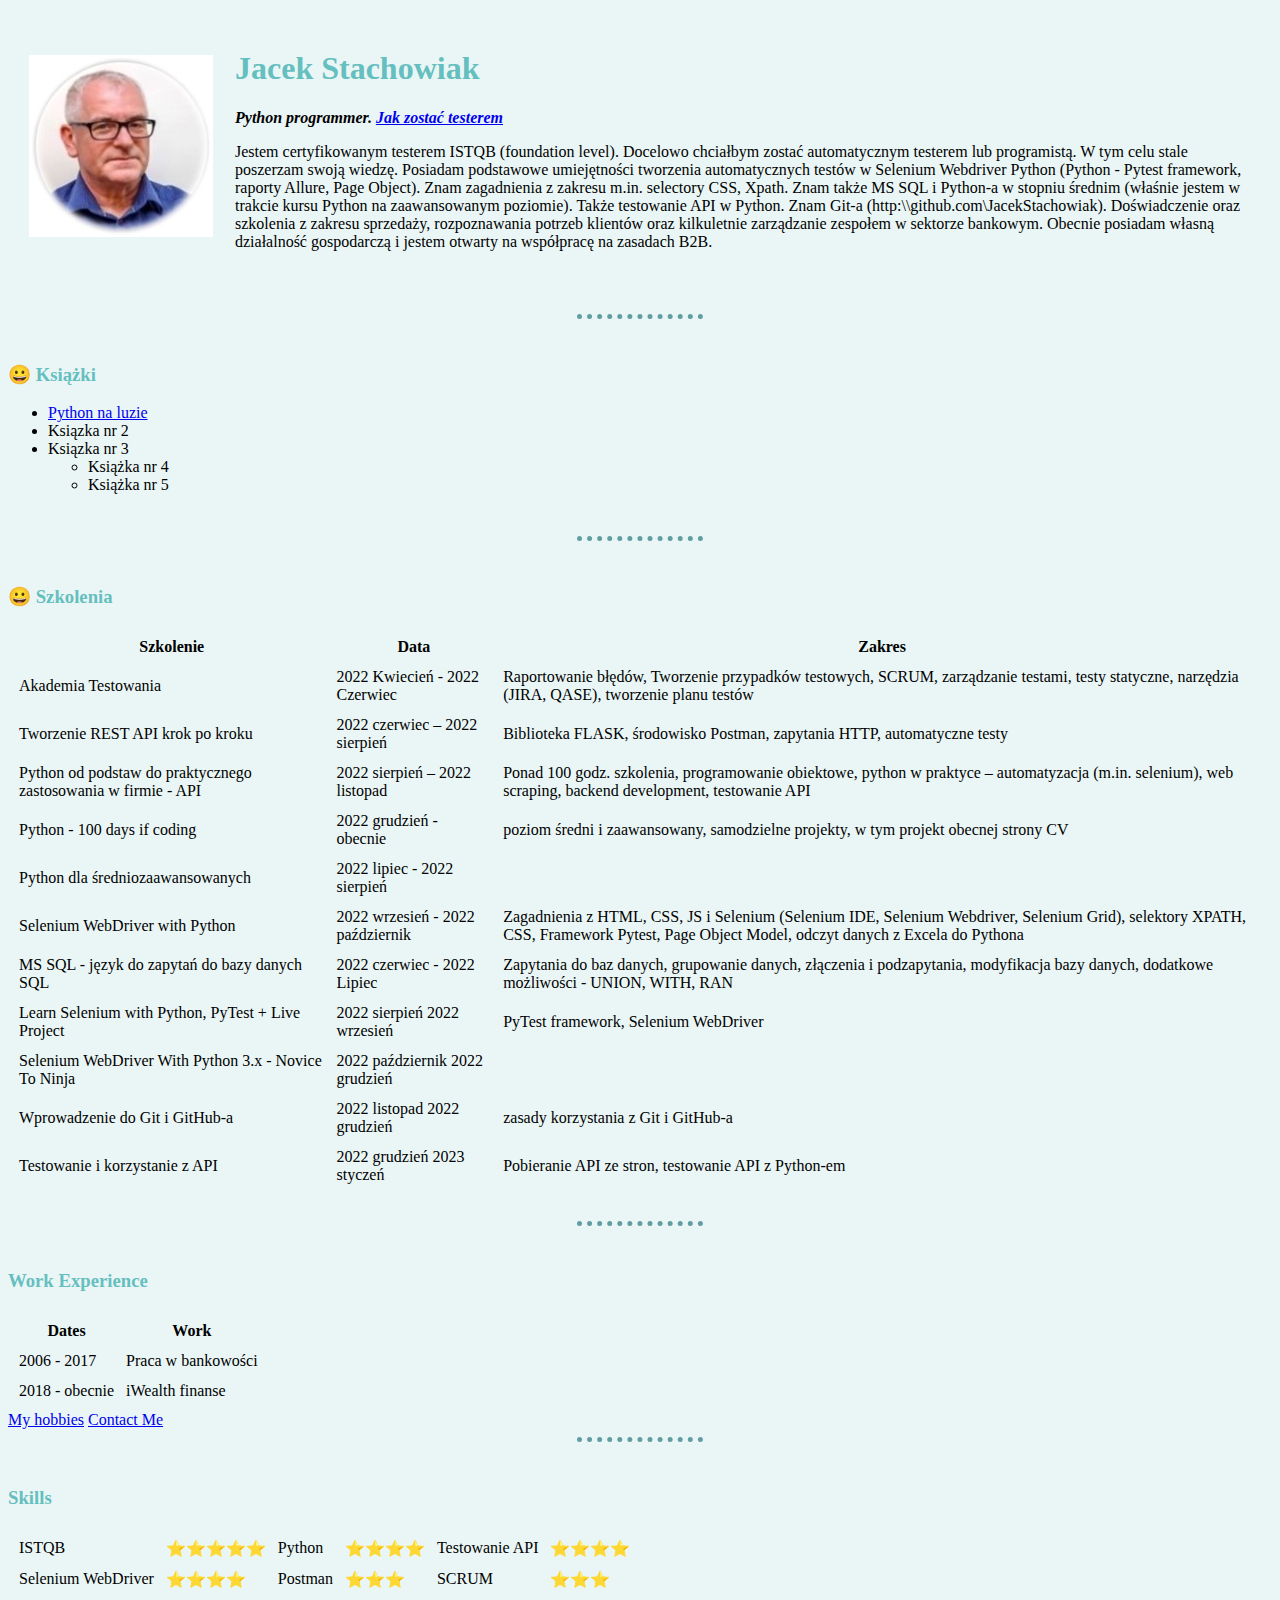
==== index.html @ 421329d6 "add new files project cv" ====
<!-- https://jacekstachowiak.github.io/cv/  (pages - main, root, save)-->
<!-- https://colorhunt.co/ - tu znajdziemy kolory-->

<!DOCTYPE html>

<html lang="en">

    <head>
        <meta charset="UTF-8">
        <meta name="author" content="Jacek Stachowiak">
        <title>😀 Jack's Personal Site</title>
        <link rel="stylesheet" href="css/style.css">
    </head>

    <body>
        <table cellspacing="20">
            <tr>
                <td><img src="Images/jacek_color.jpg" alt="Jacek picture's"></td>
                <td><h1>Jacek Stachowiak</h1>
                <p><em><strong>Python programmer.  <a href="https://jakzostactesterem.pl/">Jak zostać testerem</a></strong></em></p>
                <p>Jestem certyfikowanym testerem ISTQB (foundation level). Docelowo chciałbym zostać automatycznym testerem lub programistą. W tym celu stale poszerzam swoją wiedzę.
                   Posiadam podstawowe umiejętności tworzenia automatycznych testów w Selenium Webdriver Python (Python - Pytest framework, raporty Allure, Page Object).
                   Znam zagadnienia z zakresu m.in. selectory CSS, Xpath. Znam także MS SQL i Python-a w stopniu  średnim (właśnie jestem w trakcie kursu Python na zaawansowanym poziomie).
                   Także testowanie API w Python. Znam Git-a (http:\\github.com\JacekStachowiak). Doświadczenie oraz szkolenia z zakresu sprzedaży, rozpoznawania potrzeb klientów oraz
                   kilkuletnie zarządzanie zespołem w sektorze bankowym. Obecnie posiadam własną działalność gospodarczą i jestem otwarty na współpracę na zasadach B2B. </p></td>
            </tr>
        </table>

        <br>
        <hr>
        <br>

        <h3>😀 Książki</h3>
        <ul>
            <li>  <a href="https://jsystems.pl/static/andrzejklusiewicz/PNL.pdf">Python na luzie</a></li>
            <li>Ksiązka nr 2</li>
            <li>Ksiązka nr 3</li>
            <ul>
                <li>Książka nr 4</li>
                <li>Książka nr 5</li>
            </ul>
        </ul>

        <br>
        <hr>
        <br>

        <h3>😀 Szkolenia</h3>
        <table cellspacing="10">
            <thead>
                <tr>
                    <th>Szkolenie</th>
                    <th>Data</th>
                    <th>Zakres</th>
                </tr>
            </thead>
            <tbody>
                <tr>
                    <td>Akademia Testowania</td>
                    <td>2022 Kwiecień - 2022 Czerwiec</td>
                    <td>Raportowanie błędów, Tworzenie przypadków testowych, SCRUM, zarządzanie testami, testy statyczne, narzędzia (JIRA, QASE), tworzenie planu testów</td>
                </tr>
                <tr>
                    <td>Tworzenie REST API krok po kroku</td>
                    <td>2022 czerwiec – 2022 sierpień</td>
                    <td>Biblioteka FLASK, środowisko Postman, zapytania HTTP, automatyczne testy</td>
                </tr>
                <tr>
                    <td>Python od podstaw do praktycznego zastosowania w firmie - API</td>
                    <td>2022 sierpień – 2022 listopad</td>
                    <td>Ponad 100 godz. szkolenia, programowanie obiektowe, python w praktyce – automatyzacja (m.in. selenium), web scraping, backend development, testowanie API</td>
                </tr>
                <tr>
                    <td>Python - 100 days if coding</td>
                    <td>2022 grudzień - obecnie</td>
                    <td>poziom średni i zaawansowany, samodzielne projekty, w tym projekt obecnej strony CV</td>
                </tr>
                <tr>
                    <td>Python dla średniozaawansowanych</td>
                    <td>2022 lipiec - 2022 sierpień</td>
                    <td></td>
                </tr>
                <tr>
                    <td>Selenium WebDriver with Python</td>
                    <td>2022 wrzesień - 2022 październik</td>
                    <td>Zagadnienia z HTML, CSS, JS i Selenium (Selenium IDE, Selenium Webdriver, Selenium Grid), selektory XPATH, CSS, Framework Pytest, Page Object Model, odczyt danych z Excela do Pythona</td>
                </tr>
                <tr>
                    <td>MS SQL - język do zapytań do bazy danych SQL</td>
                    <td>2022 czerwiec - 2022 Lipiec</td>
                    <td>Zapytania do baz danych, grupowanie danych, złączenia i podzapytania, modyfikacja bazy danych, dodatkowe możliwości - UNION, WITH, RAN</td>
                </tr>
                <tr>
                    <td>Learn Selenium with Python, PyTest + Live Project</td>
                    <td>2022 sierpień 2022 wrzesień</td>
                    <td>PyTest framework, Selenium WebDriver</td>
                </tr>
                <tr>
                    <td>Selenium WebDriver With Python 3.x - Novice To Ninja</td>
                    <td>2022 październik 2022 grudzień</td>
                    <td></td>
                </tr>
                <tr>
                    <td>Wprowadzenie do Git i GitHub-a</td>
                    <td>2022 listopad 2022 grudzień</td>
                    <td>zasady korzystania z Git i GitHub-a</td>
                </tr>
                <tr>
                    <td>Testowanie i korzystanie z API</td>
                    <td>2022 grudzień 2023 styczeń</td>
                    <td>Pobieranie API ze stron, testowanie API z Python-em</td>
                </tr>
            </tbody>
        </table>

        <br>
        <hr>
        <br>

        <h3>Work Experience</h3>
        <table cellspacing="10">
            <thead>
                <tr>
                    <th>Dates</th>
                    <th>Work</th>
                </tr>
            </thead>
            <tbody>
                <tr>
                    <td>2006 - 2017</td>
                    <td>Praca w bankowości</td>
                </tr>
                <tr>
                    <td>2018 - obecnie</td>
                    <td>iWealth finanse</td>
                </tr>
            </tbody>
        </table>

        <a href="hobbies.html">My hobbies</a>
        <a href="contact.html">Contact Me</a>

        <br>
        <hr>
        <br>

        <h3>Skills</h3>
        <table cellspacing="10">
            <tr>
                <td>ISTQB</td>
                <td>⭐⭐⭐⭐⭐</td>
                <td>Python</td>
                <td>⭐⭐⭐⭐</td>
                <td>Testowanie API</td>
                <td>⭐⭐⭐⭐</td>
            </tr>
            <tr>
                <td>Selenium WebDriver</td>
                <td>⭐⭐⭐⭐</td>
                <td>Postman</td>
                <td>⭐⭐⭐</td>
                <td>SCRUM</td>
                <td>⭐⭐⭐</td>
            </tr>
        </table>
    </body>
</html>
---- css/style.css ----
body {
               background-color: #EAF6F6;
            }

            hr {
               border-style: none;
               border-top-style: dotted;
               border-color: #609EA2;
               border-width: 5px;
               width: 10%;
            }

            h1 {
                color: #66BFBF;
            }

            h3 {
                color: #66BFBF;
            }
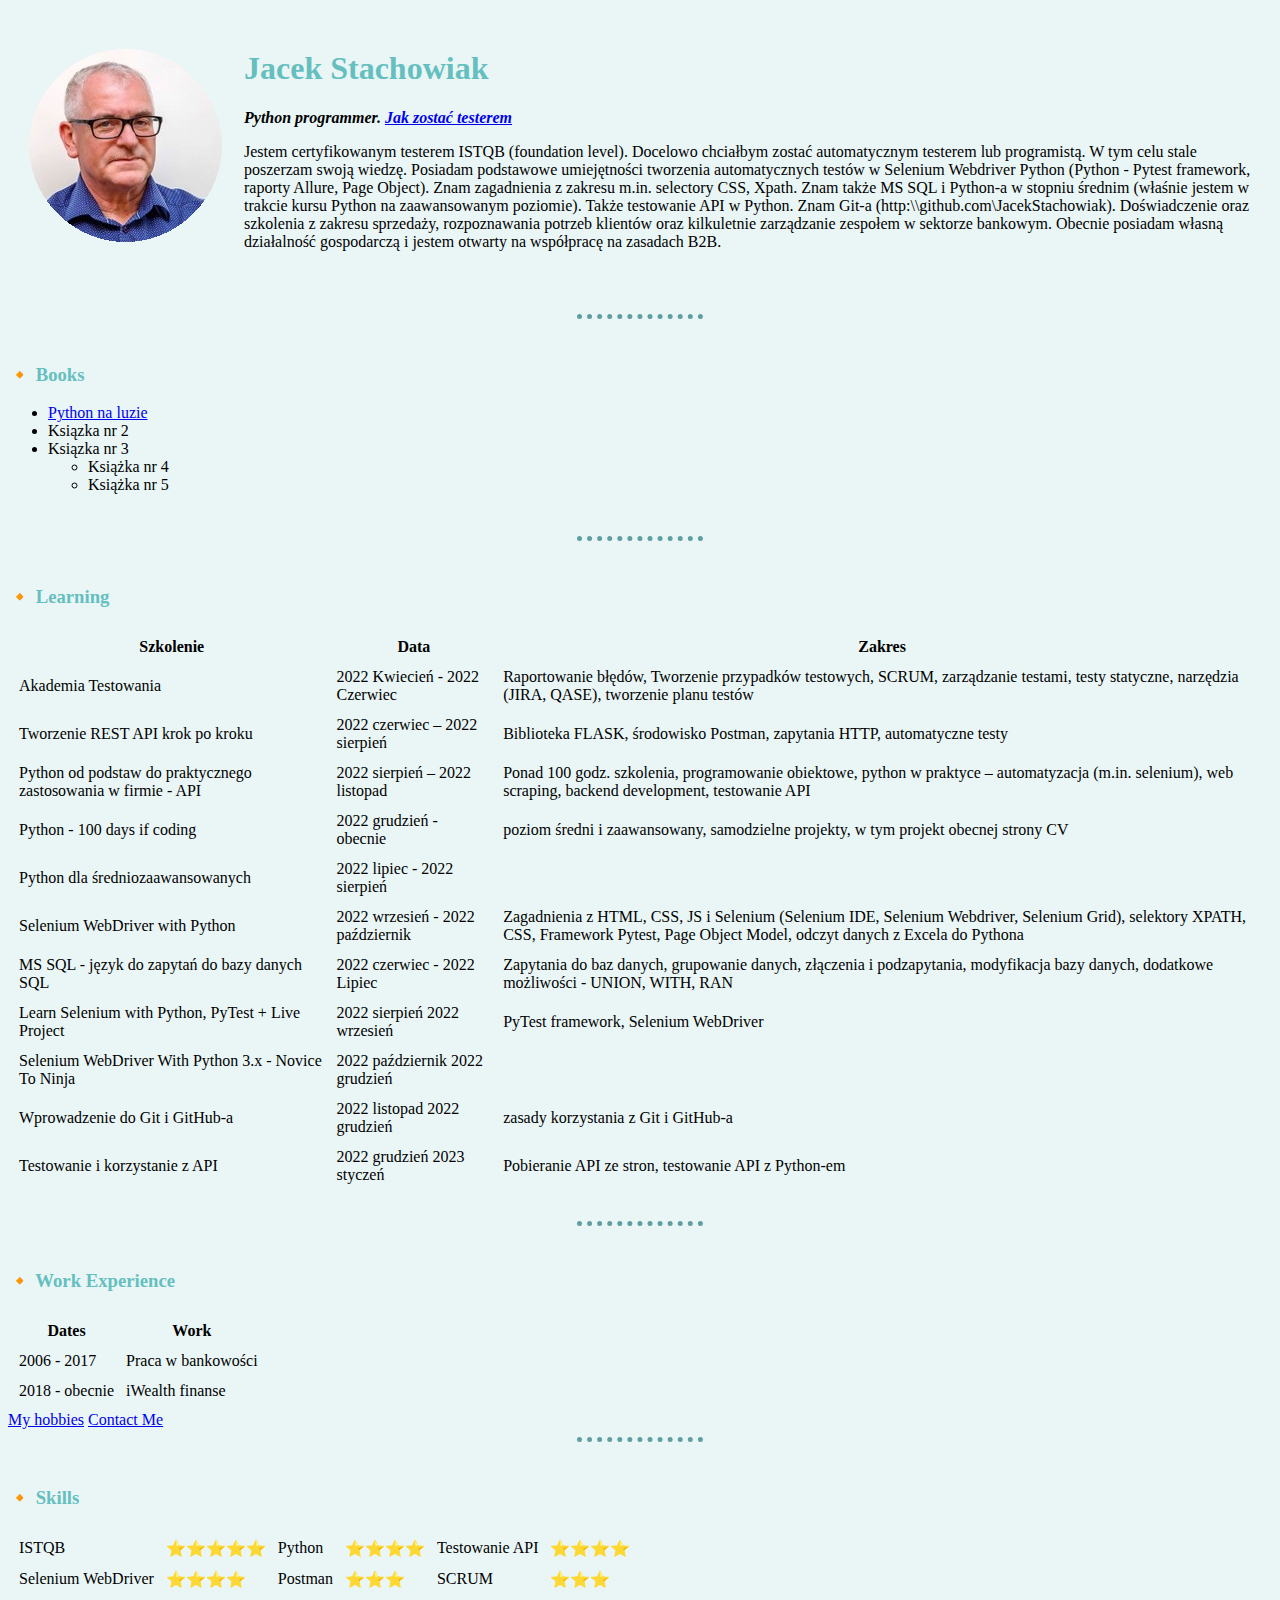
==== commit 2c05c04b: "update files images" ====
--- a/index.html
+++ b/index.html
@@ -1,5 +1,6 @@
 <!-- https://jacekstachowiak.github.io/cv/  (pages - main, root, save)-->
 <!-- https://colorhunt.co/ - tu znajdziemy kolory-->
+<!--https://www.topster.pl/okragle-obrazy/-->
 
 <!DOCTYPE html>
 
@@ -8,14 +9,14 @@
     <head>
         <meta charset="UTF-8">
         <meta name="author" content="Jacek Stachowiak">
-        <title>😀 Jack's Personal Site</title>
+        <title>🔸 Jack's Personal Site</title>
         <link rel="stylesheet" href="css/style.css">
     </head>
 
     <body>
         <table cellspacing="20">
             <tr>
-                <td><img src="Images/jacek_color.jpg" alt="Jacek picture's"></td>
+                <td><img src="Images/jacek.png" alt="Jacek picture's"></td>
                 <td><h1>Jacek Stachowiak</h1>
                 <p><em><strong>Python programmer.  <a href="https://jakzostactesterem.pl/">Jak zostać testerem</a></strong></em></p>
                 <p>Jestem certyfikowanym testerem ISTQB (foundation level). Docelowo chciałbym zostać automatycznym testerem lub programistą. W tym celu stale poszerzam swoją wiedzę.
@@ -30,7 +31,7 @@
         <hr>
         <br>
 
-        <h3>😀 Książki</h3>
+        <h3>🔸 Books</h3>
         <ul>
             <li>  <a href="https://jsystems.pl/static/andrzejklusiewicz/PNL.pdf">Python na luzie</a></li>
             <li>Ksiązka nr 2</li>
@@ -45,7 +46,7 @@
         <hr>
         <br>
 
-        <h3>😀 Szkolenia</h3>
+        <h3>🔸 Learning</h3>
         <table cellspacing="10">
             <thead>
                 <tr>
@@ -117,7 +118,7 @@
         <hr>
         <br>
 
-        <h3>Work Experience</h3>
+        <h3>🔸 Work Experience</h3>
         <table cellspacing="10">
             <thead>
                 <tr>
@@ -144,7 +145,7 @@
         <hr>
         <br>
 
-        <h3>Skills</h3>
+        <h3>🔸 Skills</h3>
         <table cellspacing="10">
             <tr>
                 <td>ISTQB</td>
